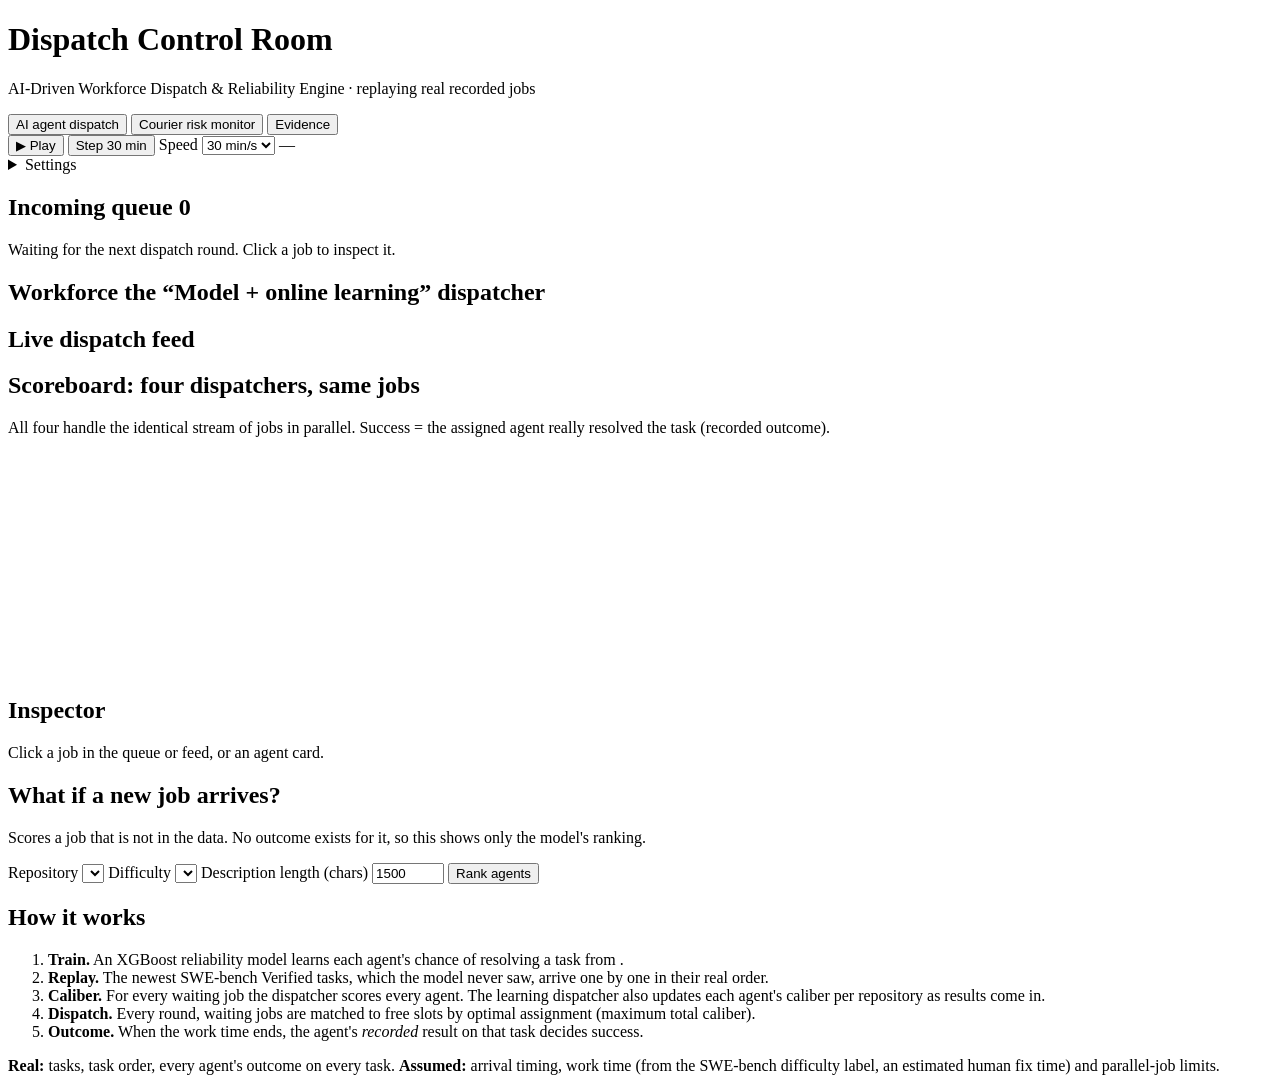
==== web/index.html @ 68611547 "Add live dispatch control room with online-learning dispatcher Replays real SWE-bench Verified tasks" ====
<!doctype html>
<html lang="en">
<head>
<meta charset="utf-8">
<meta name="viewport" content="width=device-width, initial-scale=1">
<title>Dispatch Control Room</title>
<link rel="stylesheet" href="/static/style.css">
</head>
<body>
<header class="top">
  <div>
    <h1>Dispatch Control Room</h1>
    <p class="sub">AI-Driven Workforce Dispatch &amp; Reliability Engine · replaying real recorded jobs</p>
  </div>
  <nav class="tabs" role="tablist">
    <button class="tab active" data-tab="agents">AI agent dispatch</button>
    <button class="tab" data-tab="couriers">Courier risk monitor</button>
    <button class="tab" data-tab="evidence">Evidence</button>
  </nav>
</header>
<div id="error" class="error" hidden></div>

<!-- ===================== AI AGENTS ===================== -->
<main id="tab-agents" class="tabpanel">
  <section class="card controls">
    <div class="transport">
      <button id="a-play" class="btn primary">▶ Play</button>
      <button id="a-step" class="btn">Step 30 min</button>
      <label>Speed <select id="a-speed">
        <option value="10">10 min/s</option><option value="30" selected>30 min/s</option>
        <option value="60">1 h/s</option><option value="180">3 h/s</option></select></label>
      <span class="clock" id="a-clock">—</span>
    </div>
    <details class="settings">
      <summary>Settings</summary>
      <div class="form">
        <label>Agents in pool <input id="a-pool" type="number" min="3" max="16" value="8"></label>
        <label>Parallel jobs per agent <input id="a-slots" type="number" min="1" max="4" value="2"></label>
        <label>Load (share of busy slots) <input id="a-load" type="number" min="0.3" max="1.5" step="0.1" value="0.9"></label>
        <label>Dispatch every (min) <input id="a-batch" type="number" min="5" max="120" step="5" value="30"></label>
        <label>Random seed <input id="a-seed" type="number" min="0" max="99999" value="1"></label>
        <button id="a-reset" class="btn">Apply &amp; restart</button>
      </div>
    </details>
  </section>

  <section class="strip" id="a-strip"></section>
  <div class="progress"><div id="a-progress"></div></div>

  <section class="grid-3">
    <div class="card">
      <h2>Incoming queue <span class="count" id="a-qcount">0</span></h2>
      <p class="hint">Waiting for the next dispatch round. Click a job to inspect it.</p>
      <div id="a-queue" class="list"></div>
    </div>
    <div class="card">
      <h2>Workforce <span class="hint inline">the “Model + online learning” dispatcher</span></h2>
      <div id="a-agents" class="agents"></div>
    </div>
    <div class="card">
      <h2>Live dispatch feed</h2>
      <div id="a-feed" class="feed"></div>
    </div>
  </section>

  <section class="grid-2">
    <div class="card">
      <h2>Scoreboard: four dispatchers, same jobs</h2>
      <p class="hint">All four handle the identical stream of jobs in parallel. Success = the assigned agent really resolved the task (recorded outcome).</p>
      <div id="a-score"></div>
      <canvas id="a-chart" height="220"></canvas>
    </div>
    <div class="card">
      <h2>Inspector</h2>
      <div id="a-inspect" class="inspect"><p class="hint">Click a job in the queue or feed, or an agent card.</p></div>
    </div>
  </section>

  <section class="grid-2">
    <div class="card">
      <h2>What if a new job arrives?</h2>
      <p class="hint">Scores a job that is not in the data. No outcome exists for it, so this shows only the model's ranking.</p>
      <div class="form">
        <label>Repository <select id="w-repo"></select></label>
        <label>Difficulty <select id="w-diff"></select></label>
        <label>Description length (chars) <input id="w-len" type="number" value="1500" min="50" max="50000"></label>
        <button id="w-go" class="btn">Rank agents</button>
      </div>
      <div id="w-out"></div>
    </div>
    <div class="card about">
      <h2>How it works</h2>
      <ol>
        <li><b>Train.</b> An XGBoost reliability model learns each agent's chance of resolving a task from <span id="m-train"></span>.</li>
        <li><b>Replay.</b> The newest <span id="m-replay"></span> SWE-bench Verified tasks, which the model never saw, arrive one by one in their real order.</li>
        <li><b>Caliber.</b> For every waiting job the dispatcher scores every agent. The learning dispatcher also updates each agent's caliber per repository as results come in.</li>
        <li><b>Dispatch.</b> Every round, waiting jobs are matched to free slots by optimal assignment (maximum total caliber).</li>
        <li><b>Outcome.</b> When the work time ends, the agent's <i>recorded</i> result on that task decides success.</li>
      </ol>
      <p class="hint"><b>Real:</b> tasks, task order, every agent's outcome on every task. <b>Assumed:</b> arrival timing, work time (from the SWE-bench difficulty label, an estimated human fix time) and parallel-job limits.</p>
    </div>
  </section>
</main>

<!-- ===================== COURIERS ===================== -->
<main id="tab-couriers" class="tabpanel" hidden>
  <section class="card controls">
    <div class="transport">
      <button id="c-play" class="btn primary">▶ Play</button>
      <label>Speed <select id="c-speed">
        <option value="10">10 min/s</option><option value="30" selected>30 min/s</option>
        <option value="60">1 h/s</option><option value="180">3 h/s</option></select></label>
      <label>City <select id="c-city"></select></label>
      <button id="c-reset" class="btn">Restart day</button>
      <span class="clock" id="c-clock">—</span>
    </div>
  </section>
  <section class="strip" id="c-strip"></section>
  <section class="grid-map">
    <div class="card">
      <h2>Live pickup map <span class="hint inline" id="c-mapnote"></span></h2>
      <canvas id="c-map" height="460"></canvas>
      <div class="legend">
        <span><i class="dot open"></i>open job</span><span><i class="dot flag"></i>open, high risk</span>
        <span><i class="dot ok"></i>picked up on time</span><span><i class="dot late"></i>late</span>
        <span><i class="dot overdue"></i>overdue now</span>
      </div>
    </div>
    <div class="card">
      <h2>Alerts <select id="c-filter" class="mini"><option value="alerts">alerts only</option><option value="all">all events</option></select></h2>
      <div id="c-feed" class="feed tall"></div>
    </div>
  </section>
  <section class="grid-2">
    <div class="card">
      <h2>Courier watchlist</h2>
      <p class="hint">Couriers holding open high-risk or overdue jobs right now.</p>
      <div id="c-watch"></div>
    </div>
    <div class="card">
      <h2>Late pickups vs. caught by the risk flag</h2>
      <canvas id="c-chart" height="220"></canvas>
      <p class="hint" id="c-note"></p>
    </div>
  </section>
</main>

<!-- ===================== EVIDENCE ===================== -->
<main id="tab-evidence" class="tabpanel" hidden>
  <section class="card">
    <h2>Live dispatch: 200 full replays per load level</h2>
    <p class="hint">Each replay draws a new pool of 8 agents and a new arrival stream. Differences are shown with 95% confidence intervals.</p>
    <div id="e-live"></div>
  </section>
  <section class="card"><h2>Human couriers: late-pickup prediction (test period)</h2><div id="e-couriers"></div></section>
  <section class="card"><h2>AI agents: task-success prediction</h2><div id="e-agents"></div></section>
  <section class="card"><h2>Capacity-limited batch assignment (500 tasks, 300 pools per row)</h2><div id="e-assign"></div></section>
  <section class="card about">
    <h2>Limitations</h2>
    <ul>
      <li>Gains from model-based dispatch are real but small: about 1 to 2.5 points over the best-track-record rule, far below the oracle.</li>
      <li>Online learning during the replay did not add a measurable gain over the trained model.</li>
      <li>Couriers are monitored, not re-dispatched: the outcome of giving a job to a different courier is not recorded.</li>
      <li>Humans and AI agents come from separate datasets; routing one job between a human and an agent is not tested. Robots are out of scope.</li>
    </ul>
  </section>
</main>
<script src="/static/app.js"></script>
</body>
</html>
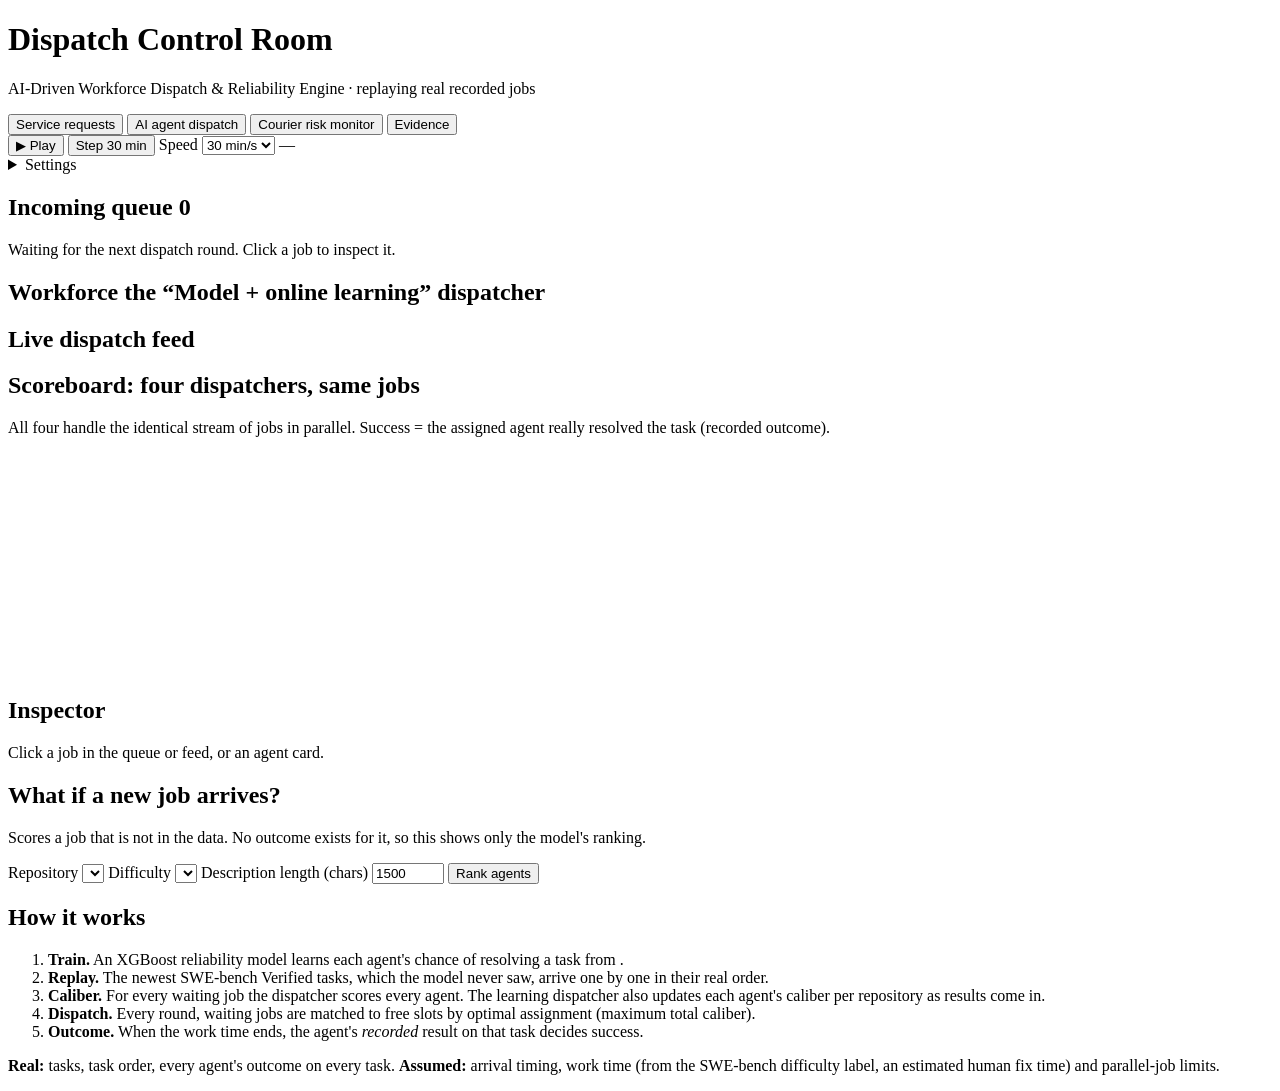
==== commit 0feab77d: "Add customer service portal and live service-request board Customers request a service and may choos" ====
--- a/web/index.html
+++ b/web/index.html
@@ -13,12 +13,59 @@
     <p class="sub">AI-Driven Workforce Dispatch &amp; Reliability Engine · replaying real recorded jobs</p>
   </div>
   <nav class="tabs" role="tablist">
+    <button class="tab" data-tab="requests">Service requests</button>
     <button class="tab active" data-tab="agents">AI agent dispatch</button>
     <button class="tab" data-tab="couriers">Courier risk monitor</button>
     <button class="tab" data-tab="evidence">Evidence</button>
   </nav>
 </header>
 <div id="error" class="error" hidden></div>
+
+<!-- ===================== SERVICE REQUESTS ===================== -->
+<main id="tab-requests" class="tabpanel" hidden>
+  <section class="card controls">
+    <div class="transport">
+      <a class="btn primary" href="/portal" target="_blank" rel="noopener">Open customer portal ↗</a>
+      <label>Speed <select id="r-speed">
+        <option value="0.5">0.5 min/s</option><option value="2" selected>2 min/s</option><option value="5">5 min/s</option><option value="20">20 min/s</option></select></label>
+      <label><input type="checkbox" id="r-auto" checked> Background customers</label>
+      <label>per hour <input id="r-rate" type="number" min="0" max="120" value="8" style="width:70px"></label>
+      <button id="r-reset" class="btn">Reset</button>
+      <span class="clock" id="r-clock">—</span>
+    </div>
+    <p class="hint" style="margin:8px 0 0">Requests from the customer portal arrive here live. Requests from your own portal tab are outlined in purple; background customers are simulated.</p>
+  </section>
+  <section class="strip" id="r-strip"></section>
+  <section class="strip" id="r-types"></section>
+  <section class="grid-2">
+    <div class="card">
+      <h2>Live request board</h2>
+      <div class="board">
+        <div class="col"><h3>Waiting</h3><div id="r-waiting"></div></div>
+        <div class="col"><h3>In progress</h3><div id="r-progress"></div></div>
+        <div class="col"><h3>Recently closed</h3><div id="r-closed"></div></div>
+      </div>
+    </div>
+    <div class="card">
+      <h2>Dispatch decision</h2>
+      <div id="r-inspect" class="inspect"><p class="hint">Click a request to see who was considered and why the chosen worker won.</p></div>
+    </div>
+  </section>
+  <section class="card">
+    <h2>Workforce roster</h2>
+    <p class="hint">Green = free, orange = busy. Caliber = predicted chance of completing that service successfully.</p>
+    <div id="r-roster" class="roster"></div>
+  </section>
+  <section class="card about">
+    <h2>What is measured and what is simulated</h2>
+    <ul>
+      <li><b>Fix a software bug</b>: AI agents are 8 real SWE-bench Verified agents. Each request is matched to a recorded task the model never trained on; caliber is the model's prediction, and the result is the agent's recorded result. Human developers are simulated.</li>
+      <li><b>Parcel pickup</b>: couriers are 8 real LaDe-P couriers; caliber = 1 − their average predicted late risk on a real day. Whether this pickup is on time is simulated from it. Delivery robots are simulated.</li>
+      <li><b>Everything else</b>, plus costs, capacities and work times, is simulated from the assumptions below.</li>
+    </ul>
+    <div id="r-assume"></div>
+  </section>
+</main>
 
 <!-- ===================== AI AGENTS ===================== -->
 <main id="tab-agents" class="tabpanel">
@@ -166,5 +213,6 @@
   </section>
 </main>
 <script src="/static/app.js"></script>
+<script src="/static/requests.js"></script>
 </body>
 </html>
